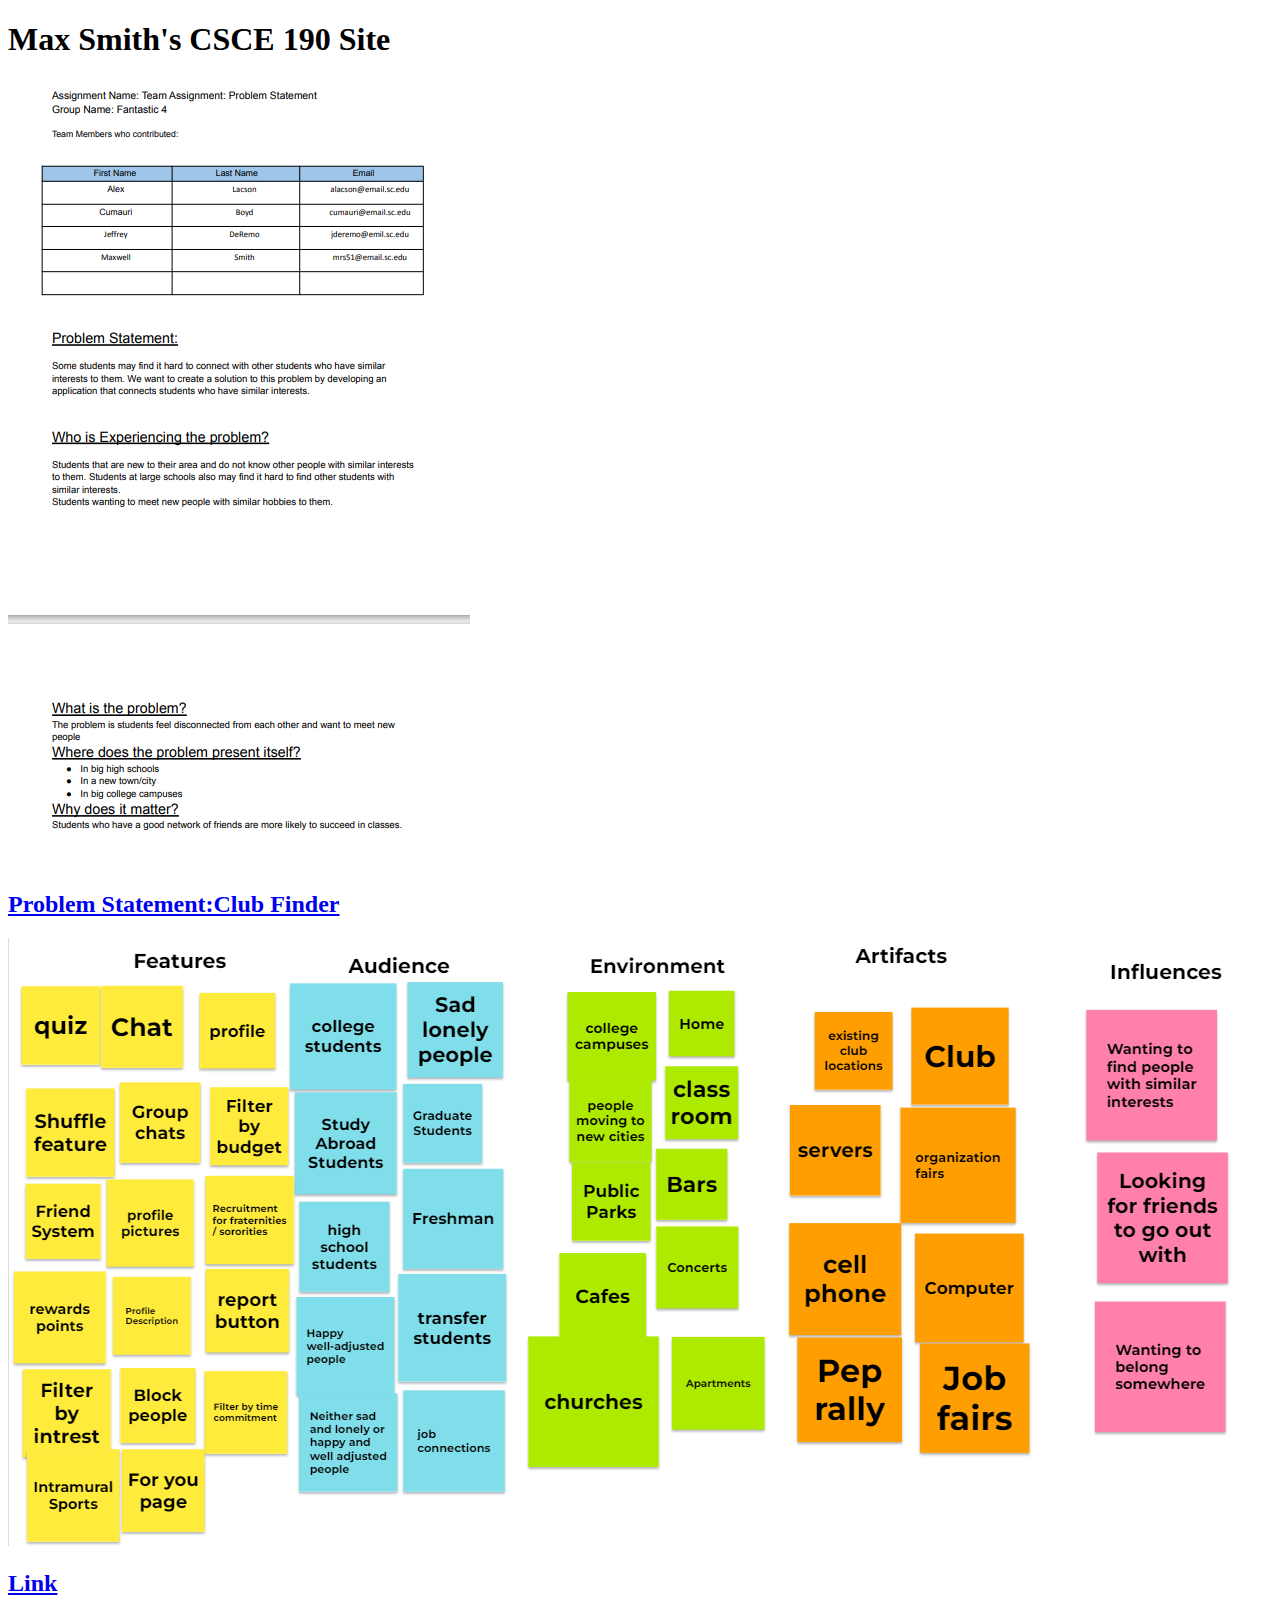
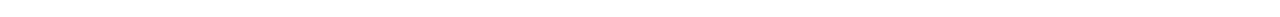
==== index.html @ 639d65a5 "Add files via upload" ====
<!DOCTYPE html>
<html>
    <head>
        <title>CSCE 190: Max Smith</title>
    </head>
    <body>
        <h1>Max Smith's CSCE 190 Site</h1>
        <section class="assignment">
            <a href="CSCE_190_Problem_Statement_1.pdf">
                <img src="Images/Screenshot 2023-01-29 132307.png">
            </a>
            <section class ="ass-details">
                <a href="CSCE_190_Problem_Statement_1.pdf"><h2>Problem Statement:Club Finder</h2></a>
            </section>
        </section>
        <section class="assignment2">
            <a href="https://jamboard.google.com/d/1UODoGQ5P61IPkrTi5B0hVyVAuvZqkeueNY26pAPkgOM/viewer">
                <img src="Images/Screenshot 2023-02-05 180042.png">
            </a>
            <section class ="ass-details">
                <a href="https://jamboard.google.com/d/1UODoGQ5P61IPkrTi5B0hVyVAuvZqkeueNY26pAPkgOM/viewer"><h2>Link</h2></a>
            </section>
        </section>

    </body>
</html>
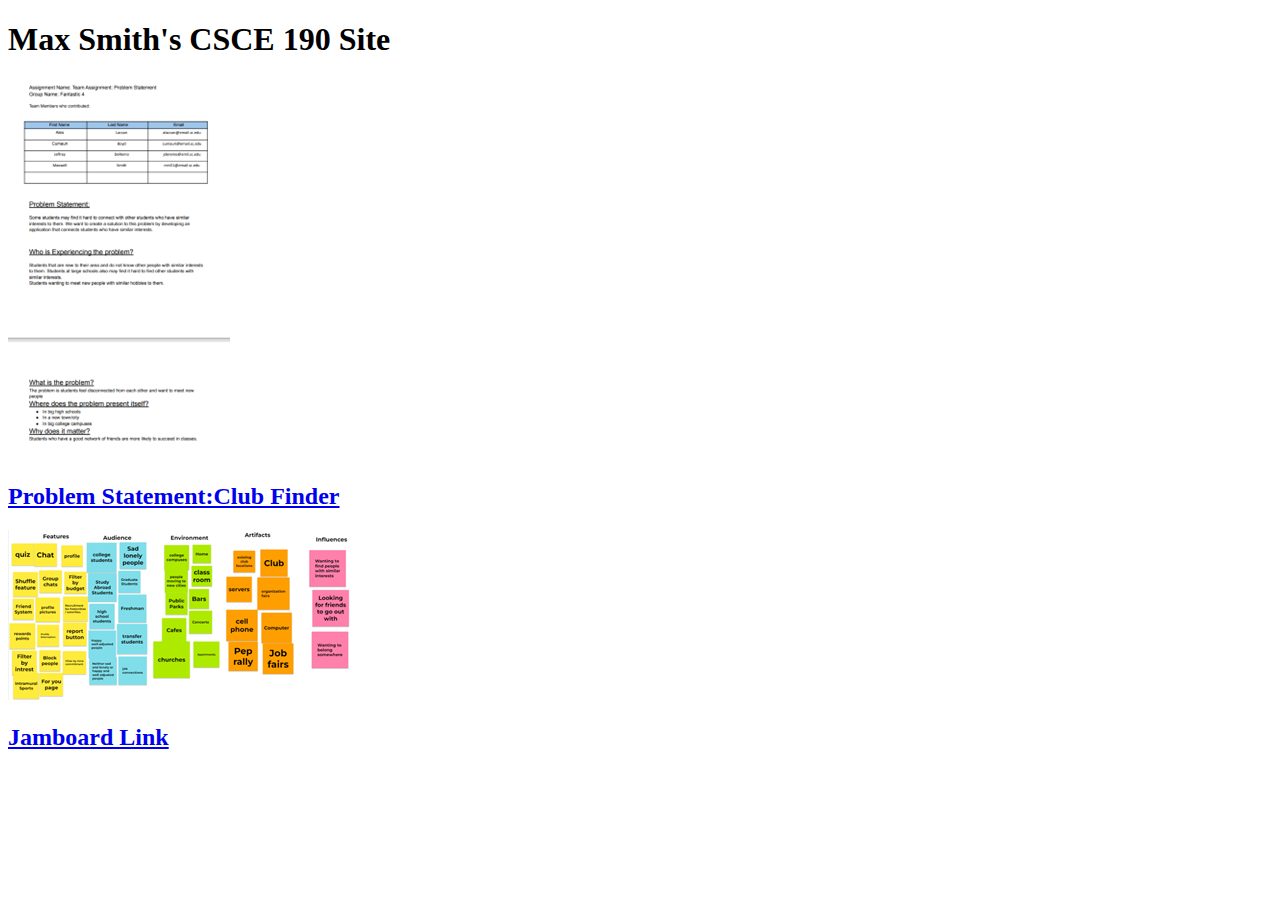
==== commit f5555639: "Add files via upload" ====
--- a/index.html
+++ b/index.html
@@ -7,7 +7,7 @@
         <h1>Max Smith's CSCE 190 Site</h1>
         <section class="assignment">
             <a href="CSCE_190_Problem_Statement_1.pdf">
-                <img src="Images/Screenshot 2023-01-29 132307.png">
+                <img src="Images/Picture2.png">
             </a>
             <section class ="ass-details">
                 <a href="CSCE_190_Problem_Statement_1.pdf"><h2>Problem Statement:Club Finder</h2></a>
@@ -15,10 +15,10 @@
         </section>
         <section class="assignment2">
             <a href="https://jamboard.google.com/d/1UODoGQ5P61IPkrTi5B0hVyVAuvZqkeueNY26pAPkgOM/viewer">
-                <img src="Images/Screenshot 2023-02-05 180042.png">
+                <img src="Images/Picture1.png">
             </a>
             <section class ="ass-details">
-                <a href="https://jamboard.google.com/d/1UODoGQ5P61IPkrTi5B0hVyVAuvZqkeueNY26pAPkgOM/viewer"><h2>Link</h2></a>
+                <a href="https://jamboard.google.com/d/1UODoGQ5P61IPkrTi5B0hVyVAuvZqkeueNY26pAPkgOM/viewer"><h2>Jamboard Link</h2></a>
             </section>
         </section>
 
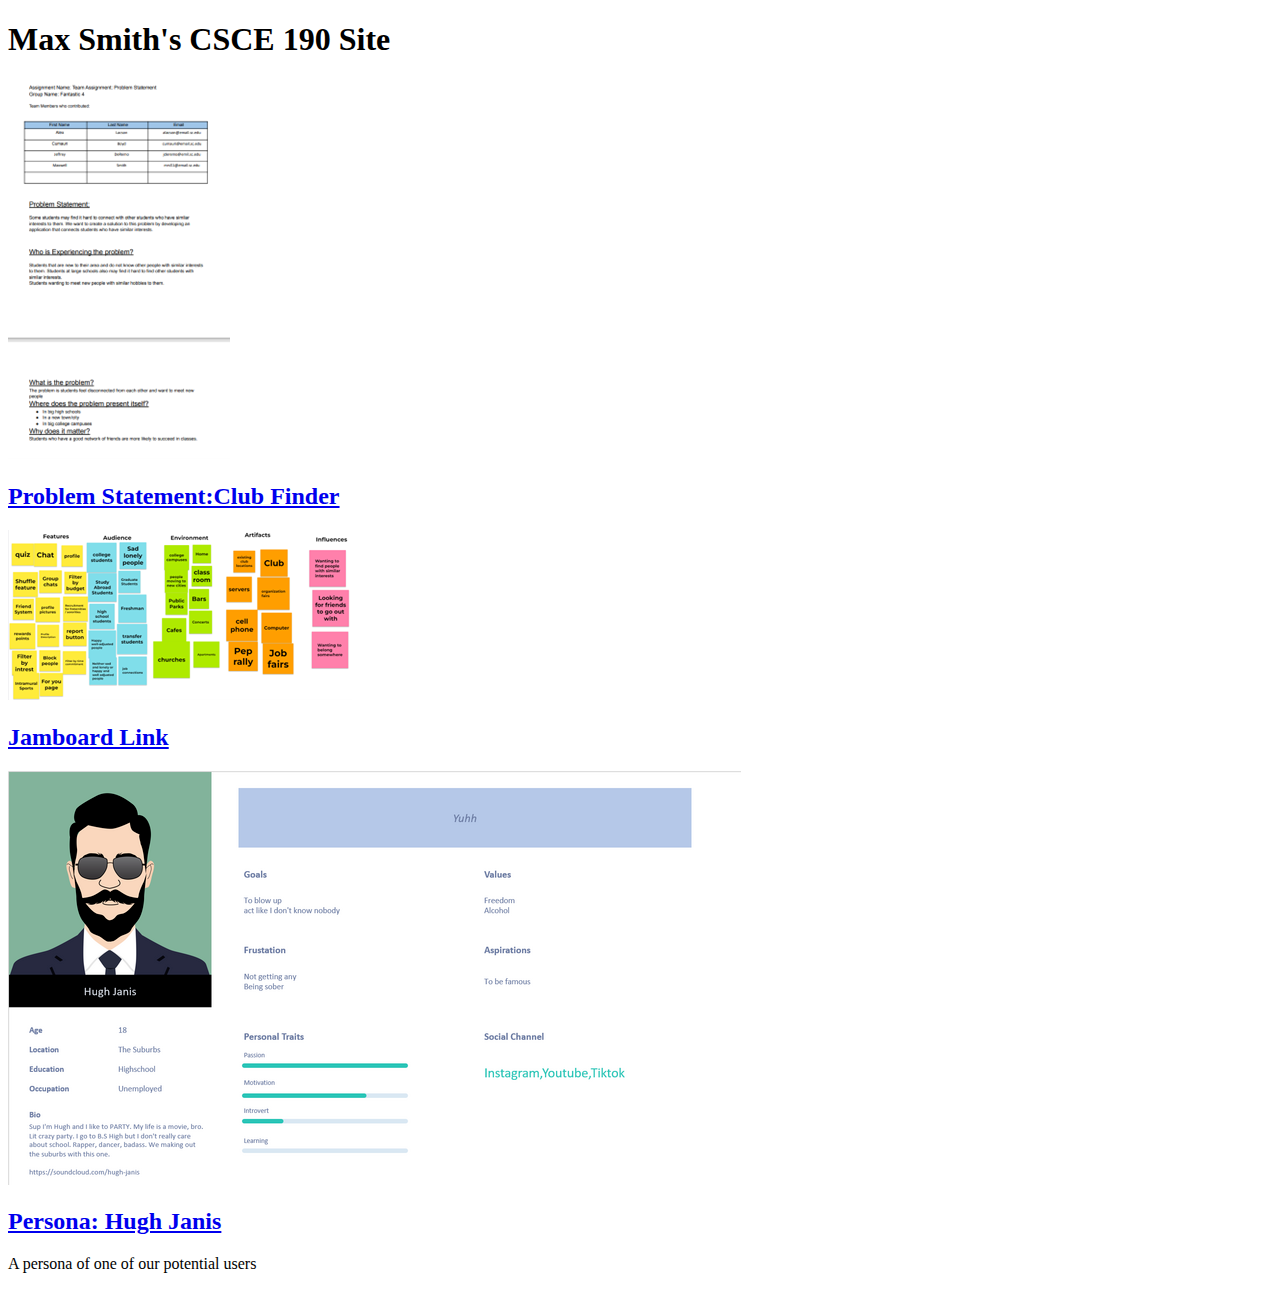
==== commit 115f7d0c: "Add files via upload" ====
--- a/index.html
+++ b/index.html
@@ -2,10 +2,12 @@
 <html>
     <head>
         <title>CSCE 190: Max Smith</title>
+        <link rel="stylesheet" href="styles.css">
     </head>
+
     <body>
         <h1>Max Smith's CSCE 190 Site</h1>
-        <section class="assignment">
+        <section class="problem statement assignment">
             <a href="CSCE_190_Problem_Statement_1.pdf">
                 <img src="Images/Picture2.png">
             </a>
@@ -13,7 +15,9 @@
                 <a href="CSCE_190_Problem_Statement_1.pdf"><h2>Problem Statement:Club Finder</h2></a>
             </section>
         </section>
-        <section class="assignment2">
+
+        <!--Jamboard assignment-->
+        <section class="assignment">
             <a href="https://jamboard.google.com/d/1UODoGQ5P61IPkrTi5B0hVyVAuvZqkeueNY26pAPkgOM/viewer">
                 <img src="Images/Picture1.png">
             </a>
@@ -22,5 +26,17 @@
             </section>
         </section>
 
+        <!--Persona Assignment-->
+        <section class="assignment">
+            <a href="img src="Images\rsz_persona.png><img src="Images\rsz_persona.png"></a>
+            <section class="ass-details">
+                <a href="Images\rsz_persona.png"><h2>Persona: Hugh Janis</h2></a>
+                <p>
+                    A persona of one of our potential users
+                </p>
+            </section>
+        </section>
+        
+
     </body>
 </html>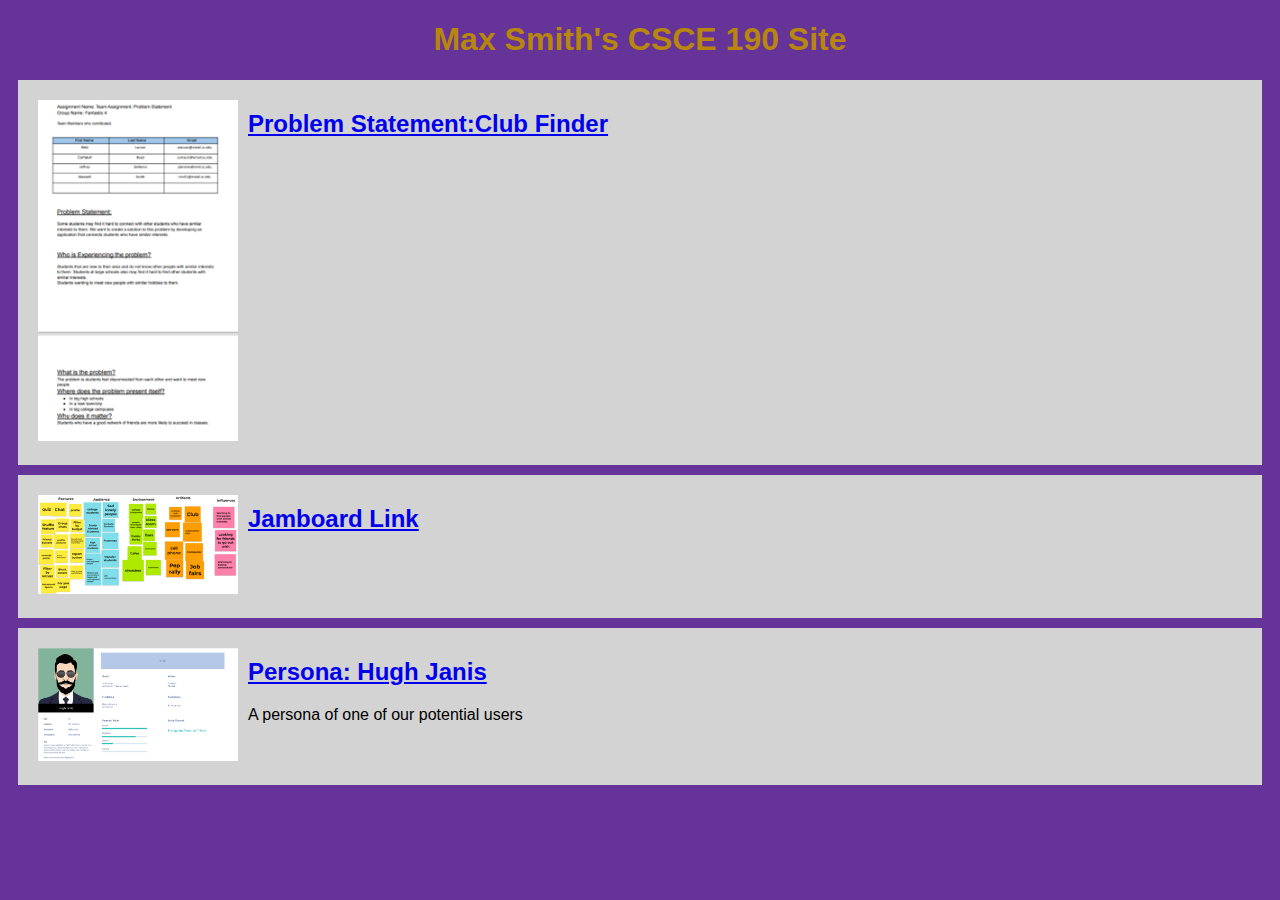
==== commit 82f61635: "Add files via upload" ====
--- a/index.html
+++ b/index.html
@@ -2,7 +2,7 @@
 <html>
     <head>
         <title>CSCE 190: Max Smith</title>
-        <link rel="stylesheet" href="styles.css">
+        <link rel="stylesheet" href="Styles.css">
     </head>
 
     <body>
--- a/Styles.css
+++ b/Styles.css
@@ -0,0 +1,21 @@
+body{
+    background:rebeccapurple; 
+    font-family: Arial, Helvetica, sans-serif;
+}
+
+.assignment{
+    display: flex;
+    padding: 10px;
+    margin: 10px;
+    background: lightgray;
+}
+
+.assignment img{
+    width: 200px;
+    padding: 10px;
+}
+
+h1{
+    color: darkgoldenrod;
+    text-align: center;
+}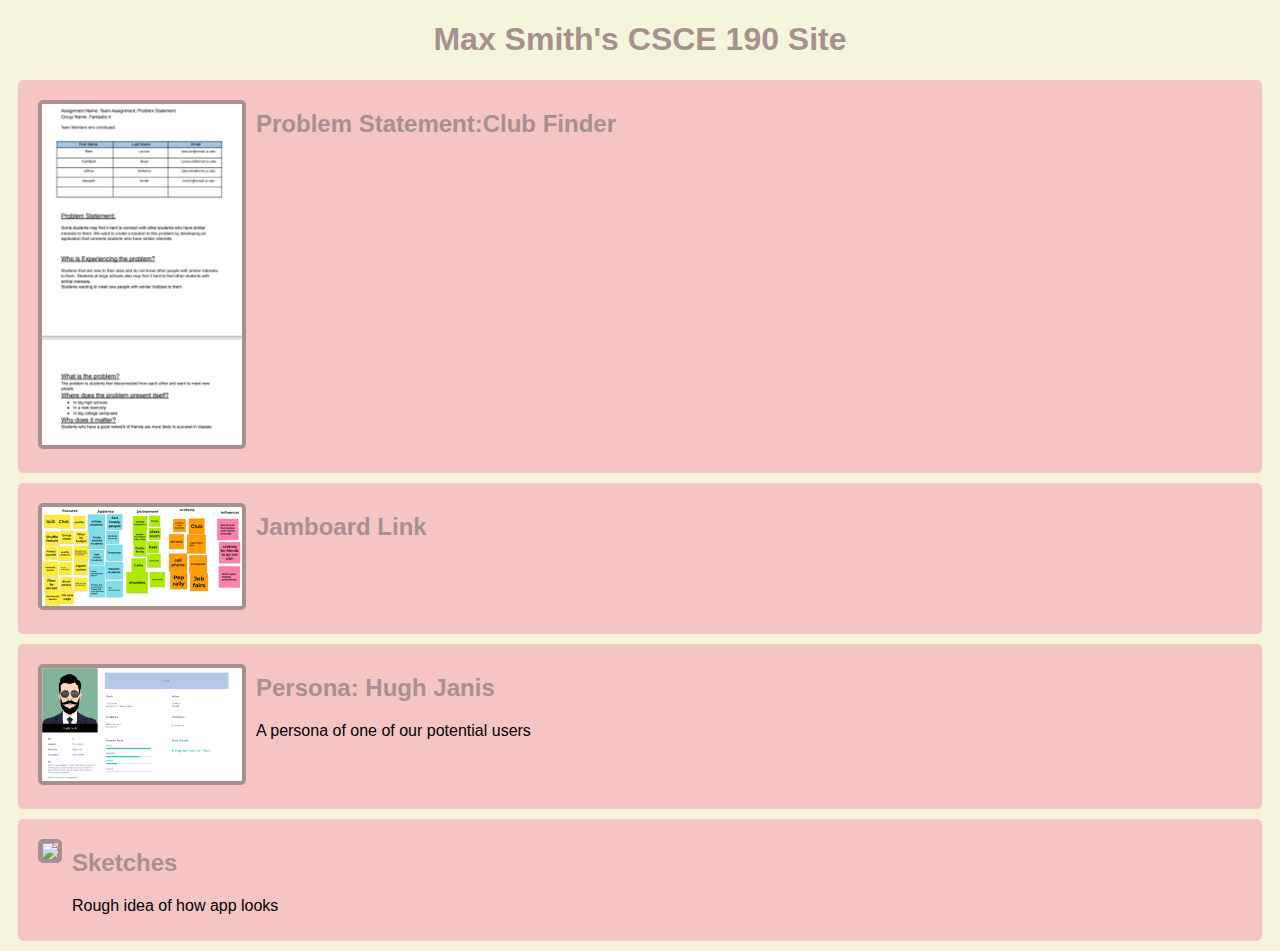
==== commit 10031e19: "Add files via upload" ====
--- a/index.html
+++ b/index.html
@@ -37,6 +37,16 @@
             </section>
         </section>
         
+         <!--Sketches-->
+         <section class="assignment">
+            <a href><img src="Images\Sketch_0.jpg"></a>
+            <section class="ass-details">
+                <a href="Images\Sketch_0"><h2>Sketches</h2></a>
+                <p>
+                    Rough idea of how app looks
+                </p>
+            </section>
+        </section>
 
     </body>
 </html>--- a/Styles.css
+++ b/Styles.css
@@ -1,5 +1,5 @@
 body{
-    background:rebeccapurple; 
+    background:#F5F5DC; 
     font-family: Arial, Helvetica, sans-serif;
 }
 
@@ -7,15 +7,32 @@
     display: flex;
     padding: 10px;
     margin: 10px;
-    background: lightgray;
+    background: #F5C5C4;
+    border-radius:5px;
 }
 
 .assignment img{
     width: 200px;
-    padding: 10px;
+    margin:10px;
+    border:4px solid #A8908F;
+    border-radius:5px;
+
+}
+
+.assignment img:hover{
+    border:4px solid #F5F5DC;
 }
 
 h1{
-    color: darkgoldenrod;
+    color: #A8908F;
     text-align: center;
+}
+
+a{
+    text-decoration: none;
+    color: #A8908F;
+}
+
+a:hover{
+    color: #F5F5DC;
 }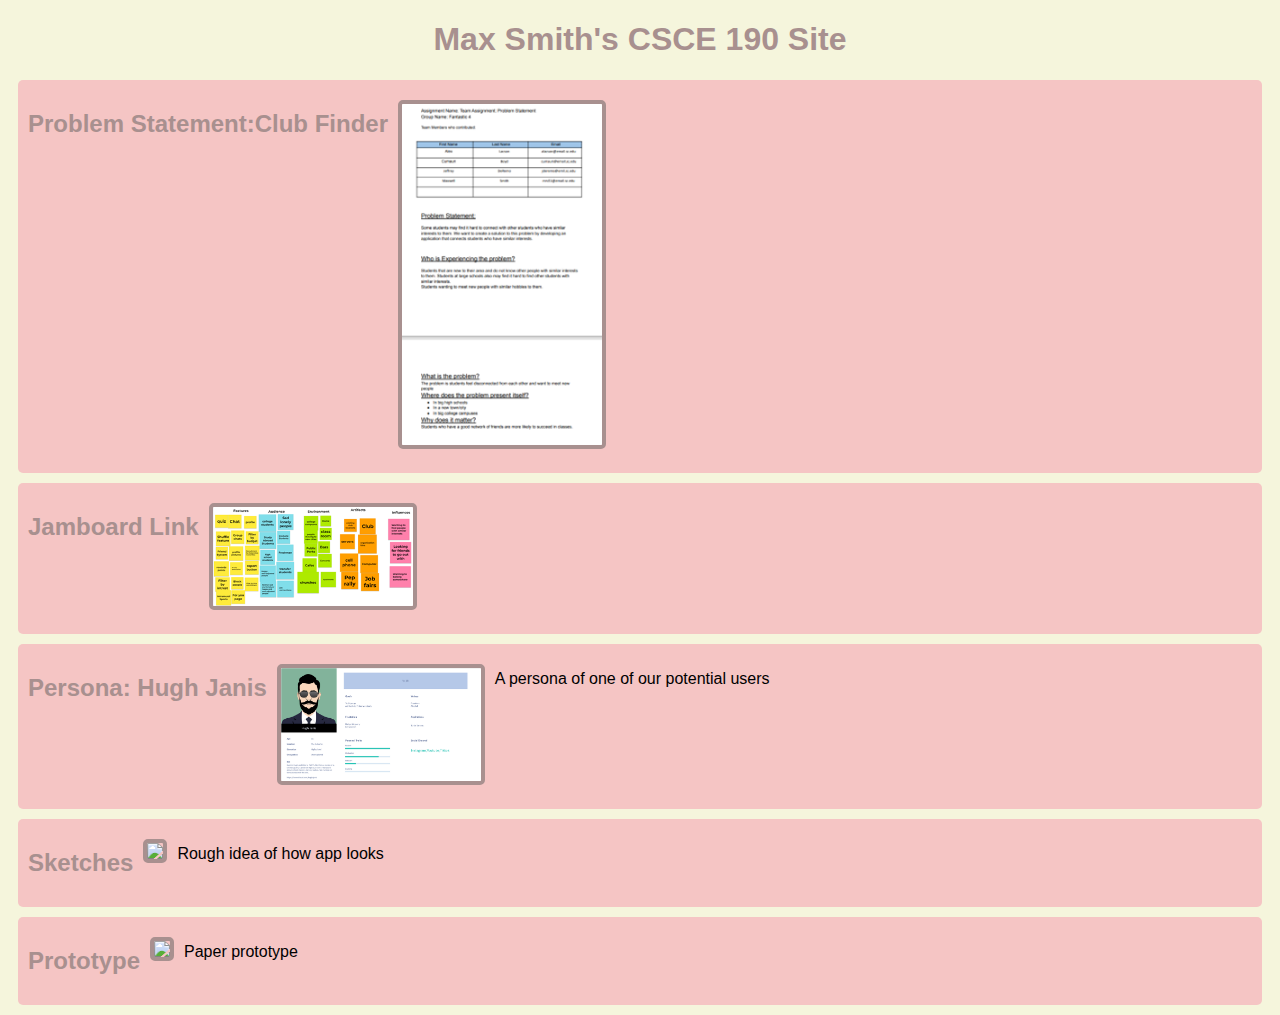
==== commit 42e05c7d: "Add files via upload" ====
--- a/index.html
+++ b/index.html
@@ -4,49 +4,56 @@
         <title>CSCE 190: Max Smith</title>
         <link rel="stylesheet" href="Styles.css">
     </head>
+    <h1>Max Smith's CSCE 190 Site</h1>
+    <div class="assignments">
+        <body>
+            
+            <section class="assignment">
+                <a href="CSCE_190_Problem_Statement_1.pdf"><h2>Problem Statement:Club Finder</h2></a>
+                <a href="CSCE_190_Problem_Statement_1.pdf">
+                    <img src="Images/Picture2.png">
+                </a>
+                    
+            </section>
 
-    <body>
-        <h1>Max Smith's CSCE 190 Site</h1>
-        <section class="problem statement assignment">
-            <a href="CSCE_190_Problem_Statement_1.pdf">
-                <img src="Images/Picture2.png">
-            </a>
-            <section class ="ass-details">
-                <a href="CSCE_190_Problem_Statement_1.pdf"><h2>Problem Statement:Club Finder</h2></a>
+            <!--Jamboard assignment-->
+            <section class="assignment">
+                <a href="https://jamboard.google.com/d/1UODoGQ5P61IPkrTi5B0hVyVAuvZqkeueNY26pAPkgOM/viewer"><h2>Jamboard Link</h2></a>
+                <a href="https://jamboard.google.com/d/1UODoGQ5P61IPkrTi5B0hVyVAuvZqkeueNY26pAPkgOM/viewer">
+                    <img src="Images/Picture1.png">
+                </a>
             </section>
-        </section>
 
-        <!--Jamboard assignment-->
-        <section class="assignment">
-            <a href="https://jamboard.google.com/d/1UODoGQ5P61IPkrTi5B0hVyVAuvZqkeueNY26pAPkgOM/viewer">
-                <img src="Images/Picture1.png">
-            </a>
-            <section class ="ass-details">
-                <a href="https://jamboard.google.com/d/1UODoGQ5P61IPkrTi5B0hVyVAuvZqkeueNY26pAPkgOM/viewer"><h2>Jamboard Link</h2></a>
+            <!--Persona Assignment-->
+            <section class="assignment">
+                <a href="Images\rsz_persona.png"><h2>Persona: Hugh Janis</h2></a>
+                    
+                <a href="img src="Images\rsz_persona.png><img src="Images\rsz_persona.png"></a>
+                    <p>
+                        A persona of one of our potential users
+                    </p>
             </section>
-        </section>
+            
+            <!--Sketches-->
+            <section class="assignment">
+                <a href="Images\Sketch_0"><h2>Sketches</h2></a>
+                   
+                <a href><img src="Images\Sketch_0.jpg"></a>
+                 <p>
+                        Rough idea of how app looks
+                 </p>
+            </section>
 
-        <!--Persona Assignment-->
-        <section class="assignment">
-            <a href="img src="Images\rsz_persona.png><img src="Images\rsz_persona.png"></a>
-            <section class="ass-details">
-                <a href="Images\rsz_persona.png"><h2>Persona: Hugh Janis</h2></a>
-                <p>
-                    A persona of one of our potential users
+            <!--protoype-->
+             <section class="assignment">
+                <a href="https://www.youtube.com/watch?v=RUSvU66A-SQ"><h2>Prototype</h2></a>
+                     
+                 <a href="https://www.youtube.com/watch?v=RUSvU66A-SQ"><img src="Images\PaperP.png"></a>
+                 <p>
+                          Paper prototype
                 </p>
             </section>
-        </section>
-        
-         <!--Sketches-->
-         <section class="assignment">
-            <a href><img src="Images\Sketch_0.jpg"></a>
-            <section class="ass-details">
-                <a href="Images\Sketch_0"><h2>Sketches</h2></a>
-                <p>
-                    Rough idea of how app looks
-                </p>
-            </section>
-        </section>
 
-    </body>
+        </body>
+     </div>
 </html>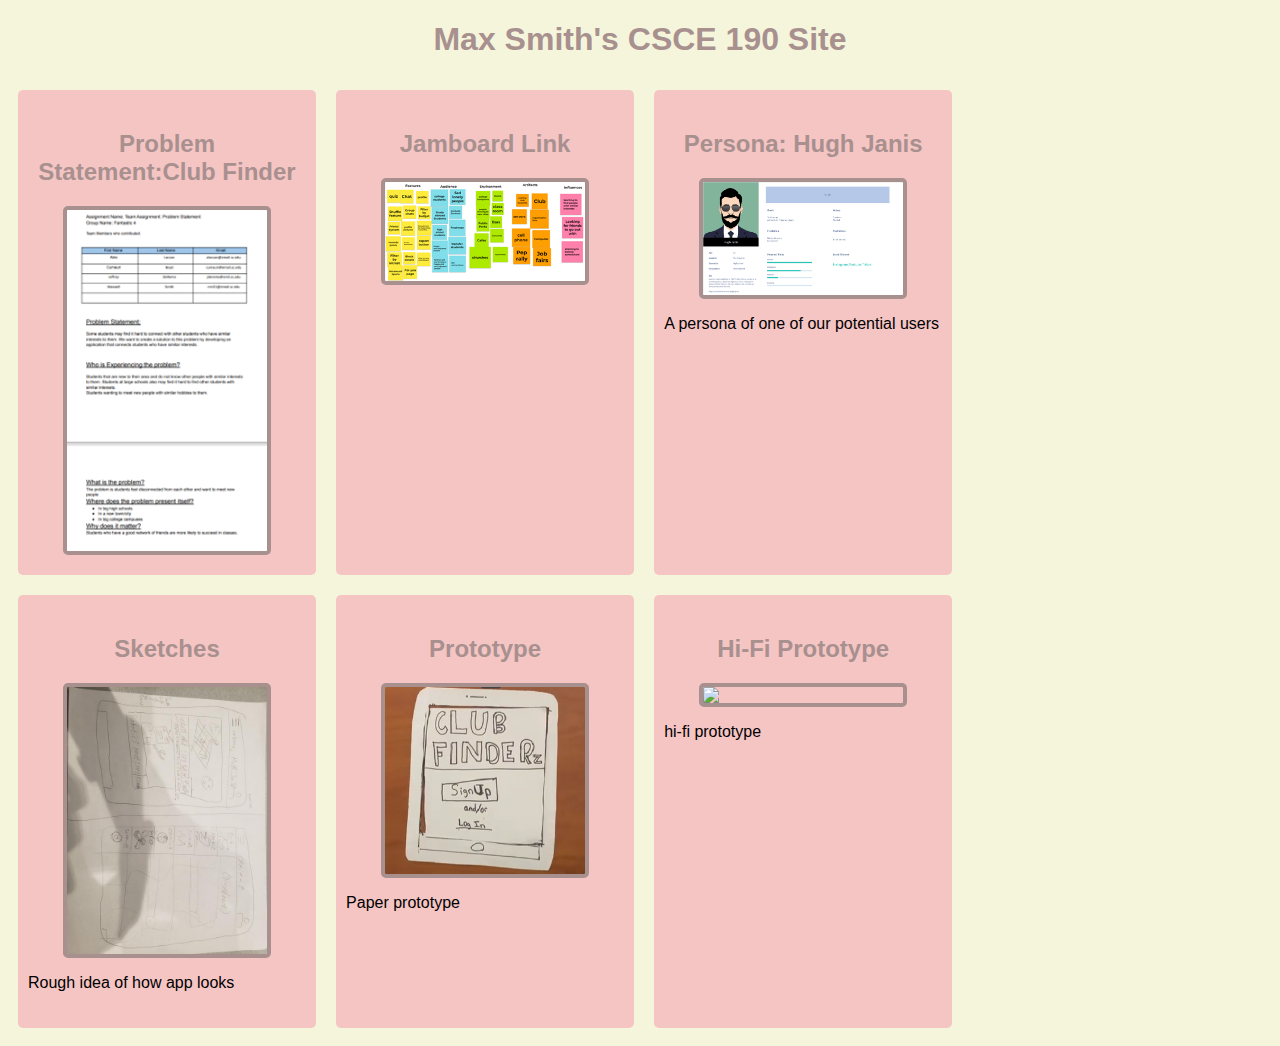
==== commit 1f5c51bf: "Add files via upload" ====
--- a/index.html
+++ b/index.html
@@ -54,6 +54,15 @@
                 </p>
             </section>
 
+             <!--hi-fi protoype-->
+             <section class="assignment">
+                <a href="Club_Finderz-html\fullscreen.html"><h2>Hi-Fi Prototype</h2></a>
+                     
+                 <a href="Club_Finderz-html\fullscreen.html"><img src="Images\hifiproto.png"></a>
+                 <p>
+                          hi-fi prototype
+                </p>
+            </section>
         </body>
      </div>
 </html>--- a/Styles.css
+++ b/Styles.css
@@ -3,10 +3,16 @@
     font-family: Arial, Helvetica, sans-serif;
 }
 
+.assignments{
+    display:flex;
+    flex-wrap:wrap;
+}
+
 .assignment{
-    display: flex;
+    width:22%;
     padding: 10px;
     margin: 10px;
+    padding:20px 10px;
     background: #F5C5C4;
     border-radius:5px;
 }
@@ -16,6 +22,8 @@
     margin:10px;
     border:4px solid #A8908F;
     border-radius:5px;
+    display:block;
+    margin:auto;
 
 }
 
@@ -28,6 +36,10 @@
     text-align: center;
 }
 
+h2{
+    text-align: center;
+}
+
 a{
     text-decoration: none;
     color: #A8908F;
